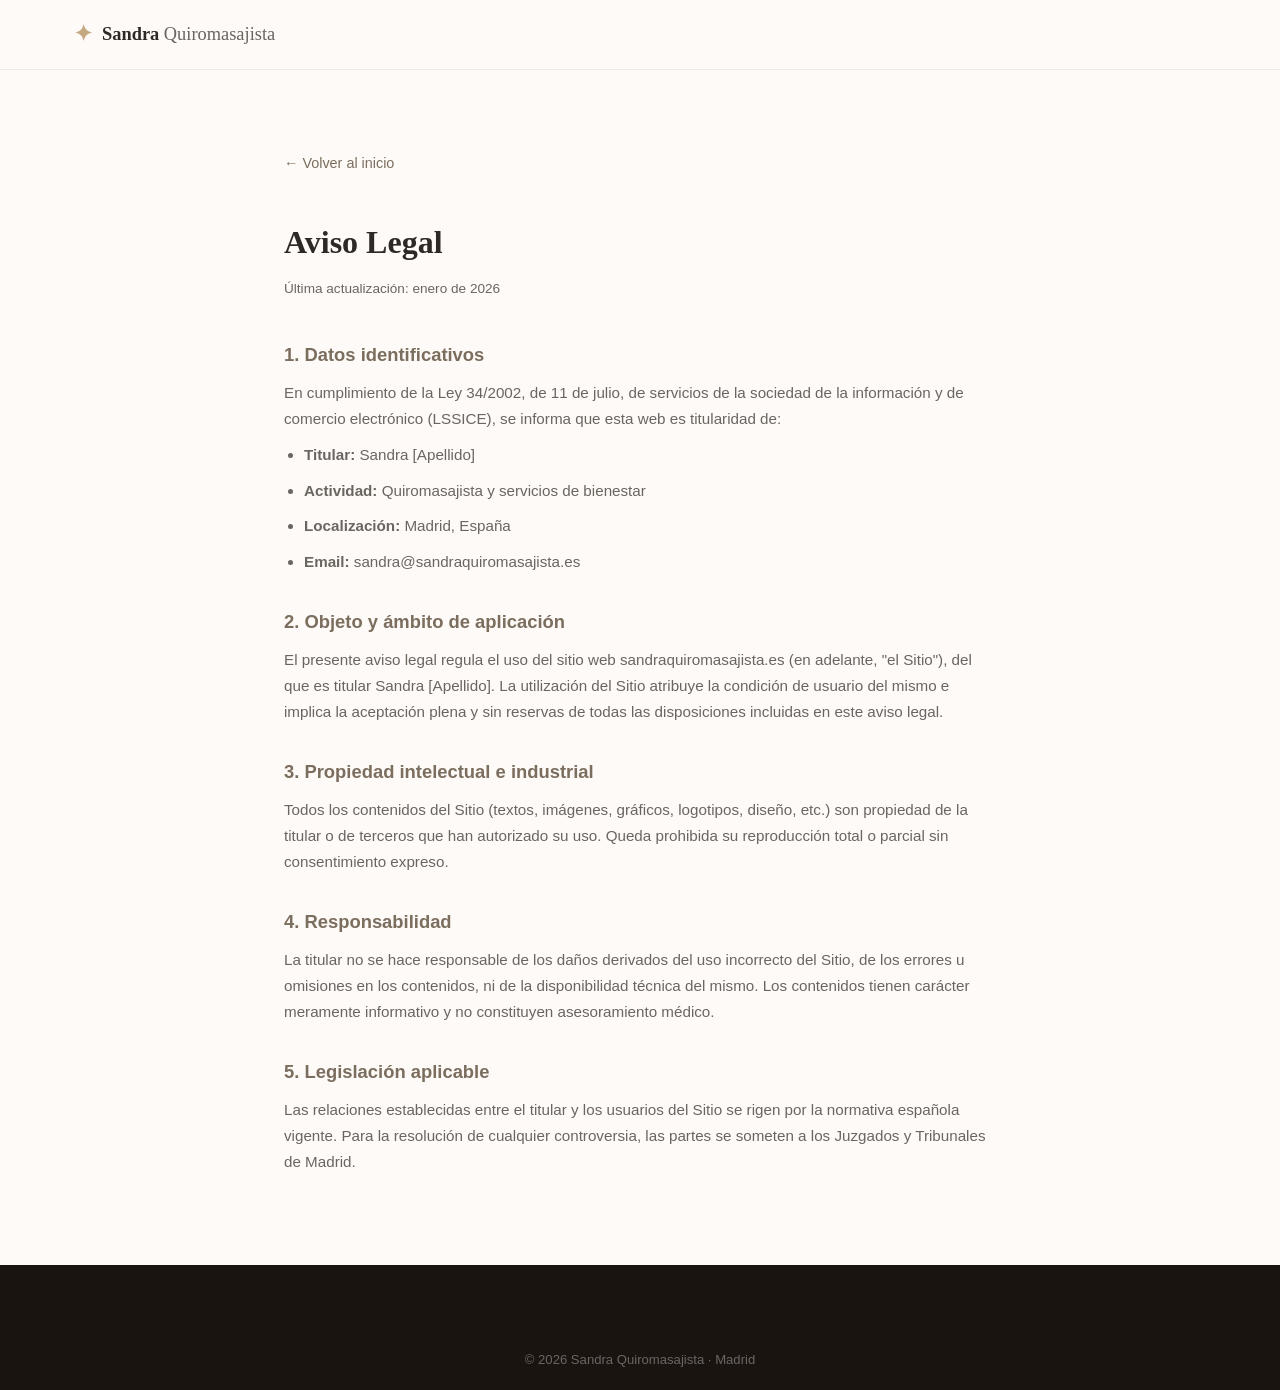
==== aviso-legal.html @ 27ba0470 "Primera versión del sitio Sandra Quiromasajes" ====
<!DOCTYPE html>
<html lang="es">
<head>
  <meta charset="UTF-8" />
  <meta name="viewport" content="width=device-width, initial-scale=1.0" />
  <title>Aviso Legal · Sandra Quiromasajista</title>
  <link rel="stylesheet" href="css/styles.css" />
  <style>
    .legal-page { max-width: 760px; margin: 0 auto; padding: 80px 24px; }
    .legal-page h1 { font-family: var(--font-heading); font-size: 2rem; margin-bottom: 8px; }
    .legal-page .updated { color: var(--color-text-muted); font-size: 0.85rem; margin-bottom: 40px; }
    .legal-page h2 { font-size: 1.15rem; margin: 32px 0 10px; color: var(--color-primary); }
    .legal-page p, .legal-page ul li { color: var(--color-text-muted); font-size: 0.95rem; margin-bottom: 10px; line-height: 1.7; }
    .legal-page ul { padding-left: 20px; list-style: disc; }
    .back-link { display: inline-flex; align-items: center; gap: 8px; color: var(--color-primary); font-size: 0.9rem; margin-bottom: 40px; }
  </style>
</head>
<body>
  <header class="header">
    <div class="container header__inner">
      <a href="index.html" class="header__logo">
        <span class="logo-symbol">✦</span>
        <span class="logo-text">Sandra <span class="logo-sub">Quiromasajista</span></span>
      </a>
    </div>
  </header>

  <main class="legal-page">
    <a href="index.html" class="back-link">← Volver al inicio</a>
    <h1>Aviso Legal</h1>
    <p class="updated">Última actualización: enero de 2026</p>

    <h2>1. Datos identificativos</h2>
    <p>En cumplimiento de la Ley 34/2002, de 11 de julio, de servicios de la sociedad de la información y de comercio electrónico (LSSICE), se informa que esta web es titularidad de:</p>
    <ul>
      <li><strong>Titular:</strong> Sandra [Apellido]</li>
      <li><strong>Actividad:</strong> Quiromasajista y servicios de bienestar</li>
      <li><strong>Localización:</strong> Madrid, España</li>
      <li><strong>Email:</strong> sandra@sandraquiromasajista.es</li>
    </ul>

    <h2>2. Objeto y ámbito de aplicación</h2>
    <p>El presente aviso legal regula el uso del sitio web sandraquiromasajista.es (en adelante, "el Sitio"), del que es titular Sandra [Apellido]. La utilización del Sitio atribuye la condición de usuario del mismo e implica la aceptación plena y sin reservas de todas las disposiciones incluidas en este aviso legal.</p>

    <h2>3. Propiedad intelectual e industrial</h2>
    <p>Todos los contenidos del Sitio (textos, imágenes, gráficos, logotipos, diseño, etc.) son propiedad de la titular o de terceros que han autorizado su uso. Queda prohibida su reproducción total o parcial sin consentimiento expreso.</p>

    <h2>4. Responsabilidad</h2>
    <p>La titular no se hace responsable de los daños derivados del uso incorrecto del Sitio, de los errores u omisiones en los contenidos, ni de la disponibilidad técnica del mismo. Los contenidos tienen carácter meramente informativo y no constituyen asesoramiento médico.</p>

    <h2>5. Legislación aplicable</h2>
    <p>Las relaciones establecidas entre el titular y los usuarios del Sitio se rigen por la normativa española vigente. Para la resolución de cualquier controversia, las partes se someten a los Juzgados y Tribunales de Madrid.</p>
  </main>

  <footer class="footer">
    <div class="footer__bottom">
      <div class="container">
        <p>© 2026 Sandra Quiromasajista · Madrid</p>
      </div>
    </div>
  </footer>
</body>
</html>
---- css/styles.css ----
/* ============================================
   SANDRA QUIROMASAJISTA — ESTILOS PRINCIPALES
   ============================================ */

/* ---- VARIABLES ---- */
:root {
  --color-primary: #7c6e5e;
  --color-primary-dark: #5c5149;
  --color-accent: #c4a882;
  --color-accent-light: #f0e8dc;
  --color-text: #2d2926;
  --color-text-muted: #6b6560;
  --color-bg: #fdfaf7;
  --color-bg-alt: #f5efe8;
  --color-white: #ffffff;
  --color-success: #4caf7d;
  --color-whatsapp: #25d366;

  --font-heading: 'Georgia', 'Times New Roman', serif;
  --font-body: -apple-system, BlinkMacSystemFont, 'Segoe UI', Roboto, sans-serif;

  --radius: 12px;
  --radius-lg: 20px;
  --shadow-sm: 0 2px 8px rgba(0,0,0,0.06);
  --shadow-md: 0 8px 24px rgba(0,0,0,0.10);
  --shadow-lg: 0 20px 48px rgba(0,0,0,0.14);

  --max-width: 1180px;
  --section-padding: 96px;
  --transition: 0.2s ease;
}

/* ---- RESET ---- */
*, *::before, *::after { box-sizing: border-box; margin: 0; padding: 0; }
html { scroll-behavior: smooth; }
body {
  font-family: var(--font-body);
  color: var(--color-text);
  background: var(--color-bg);
  line-height: 1.65;
  -webkit-font-smoothing: antialiased;
}
img { max-width: 100%; display: block; }
a { color: inherit; text-decoration: none; }
ul { list-style: none; }
input, select, textarea, button { font-family: inherit; }

/* ---- UTILIDADES ---- */
.container {
  max-width: var(--max-width);
  margin: 0 auto;
  padding: 0 24px;
}
.section { padding: var(--section-padding) 0; }
.section--alt { background: var(--color-bg-alt); }
.section--contact { background: var(--color-text); color: var(--color-white); }
.section__header { text-align: center; margin-bottom: 56px; }
.section__eyebrow {
  display: inline-block;
  font-size: 0.8rem;
  letter-spacing: 0.15em;
  text-transform: uppercase;
  color: var(--color-accent);
  margin-bottom: 12px;
  font-weight: 600;
}
.section__title {
  font-family: var(--font-heading);
  font-size: clamp(1.8rem, 4vw, 2.6rem);
  line-height: 1.25;
  margin-bottom: 16px;
  color: var(--color-text);
}
.section--contact .section__title { color: var(--color-white); }
.section--contact .section__eyebrow { color: var(--color-accent); }
.section__subtitle { color: var(--color-text-muted); font-size: 1.1rem; max-width: 520px; margin: 0 auto; }

/* ---- BOTONES ---- */
.btn {
  display: inline-flex;
  align-items: center;
  justify-content: center;
  gap: 8px;
  padding: 14px 28px;
  border-radius: 100px;
  font-weight: 600;
  font-size: 0.95rem;
  cursor: pointer;
  transition: all var(--transition);
  border: 2px solid transparent;
  text-align: center;
}
.btn--primary {
  background: var(--color-primary);
  color: var(--color-white);
  border-color: var(--color-primary);
}
.btn--primary:hover {
  background: var(--color-primary-dark);
  border-color: var(--color-primary-dark);
  transform: translateY(-2px);
  box-shadow: var(--shadow-md);
}
.btn--ghost {
  background: transparent;
  color: var(--color-white);
  border-color: rgba(255,255,255,0.5);
}
.btn--ghost:hover {
  background: rgba(255,255,255,0.15);
  border-color: var(--color-white);
}
.btn--outline {
  background: transparent;
  color: var(--color-primary);
  border-color: var(--color-primary);
}
.btn--outline:hover {
  background: var(--color-primary);
  color: var(--color-white);
}
.btn--sm { padding: 10px 20px; font-size: 0.875rem; }
.btn--full { width: 100%; }

/* ---- HEADER ---- */
.header {
  position: sticky;
  top: 0;
  z-index: 100;
  background: rgba(253, 250, 247, 0.95);
  backdrop-filter: blur(12px);
  border-bottom: 1px solid rgba(196, 168, 130, 0.2);
  transition: box-shadow var(--transition);
}
.header.scrolled { box-shadow: var(--shadow-md); }
.header__inner {
  display: flex;
  align-items: center;
  justify-content: space-between;
  padding-top: 16px;
  padding-bottom: 16px;
}
.header__logo {
  display: flex;
  align-items: center;
  gap: 10px;
  font-size: 1.15rem;
  font-weight: 700;
}
.logo-symbol { color: var(--color-accent); font-size: 1.4rem; }
.logo-text { font-family: var(--font-heading); color: var(--color-text); }
.logo-sub { font-weight: 400; color: var(--color-text-muted); }

.nav__list {
  display: flex;
  align-items: center;
  gap: 8px;
}
.nav__link {
  padding: 8px 14px;
  border-radius: 100px;
  font-size: 0.9rem;
  color: var(--color-text-muted);
  transition: color var(--transition);
}
.nav__link:hover { color: var(--color-primary); }
.nav__link--cta {
  background: var(--color-primary);
  color: var(--color-white);
  padding: 10px 20px;
}
.nav__link--cta:hover { background: var(--color-primary-dark); color: var(--color-white); }
.nav__toggle {
  display: none;
  flex-direction: column;
  gap: 5px;
  background: none;
  border: none;
  cursor: pointer;
  padding: 8px;
}
.nav__toggle span {
  display: block;
  width: 24px;
  height: 2px;
  background: var(--color-text);
  border-radius: 2px;
  transition: all var(--transition);
}

/* ---- HERO ---- */
.hero {
  position: relative;
  min-height: 90vh;
  display: flex;
  align-items: center;
  overflow: hidden;
}
.hero__bg {
  position: absolute;
  inset: 0;
  background-image:
    linear-gradient(135deg, rgba(61, 46, 34, 0.72), rgba(92, 74, 56, 0.8)),
    url("../images/foto_2_frontal_fondo_claro_01.jpg");
  background-size: cover;
  background-position: center;
  z-index: 0;
}
.hero__bg::after {
  content: '';
  position: absolute;
  inset: 0;
  background: url("data:image/svg+xml,%3Csvg width='60' height='60' viewBox='0 0 60 60' xmlns='http://www.w3.org/2000/svg'%3E%3Cg fill='none' fill-rule='evenodd'%3E%3Cg fill='%23ffffff' fill-opacity='0.03'%3E%3Cpath d='M36 34v-4h-2v4h-4v2h4v4h2v-4h4v-2h-4zm0-30V0h-2v4h-4v2h4v4h2V6h4V4h-4zM6 34v-4H4v4H0v2h4v4h2v-4h4v-2H6zM6 4V0H4v4H0v2h4v4h2V6h4V4H6z'/%3E%3C/g%3E%3C/g%3E%3C/svg%3E");
}
.hero__content {
  position: relative;
  z-index: 1;
  color: var(--color-white);
  max-width: 680px;
  padding: 80px 24px;
}
.hero__eyebrow {
  display: inline-block;
  font-size: 0.8rem;
  letter-spacing: 0.2em;
  text-transform: uppercase;
  color: var(--color-accent);
  margin-bottom: 20px;
  font-weight: 600;
}
.hero__title {
  font-family: var(--font-heading);
  font-size: clamp(2.4rem, 6vw, 4rem);
  line-height: 1.15;
  margin-bottom: 20px;
  color: var(--color-white);
}
.hero__subtitle {
  font-size: 1.15rem;
  color: rgba(255,255,255,0.82);
  margin-bottom: 36px;
  max-width: 520px;
}
.hero__actions {
  display: flex;
  gap: 14px;
  flex-wrap: wrap;
  margin-bottom: 48px;
}
.hero__trust {
  display: flex;
  align-items: center;
  gap: 24px;
  flex-wrap: wrap;
}
.trust-item { display: flex; flex-direction: column; }
.trust-item strong { font-size: 1.5rem; font-family: var(--font-heading); color: var(--color-accent); }
.trust-item span { font-size: 0.8rem; color: rgba(255,255,255,0.7); }
.trust-divider { width: 1px; height: 40px; background: rgba(255,255,255,0.2); }

/* ---- URGENCY BANNER ---- */
.urgency-banner {
  background: var(--color-accent);
  color: var(--color-text);
  padding: 14px 24px;
  text-align: center;
  font-size: 0.92rem;
}
.urgency-banner__cta {
  display: inline-block;
  margin-left: 16px;
  font-weight: 700;
  text-decoration: underline;
  color: var(--color-primary-dark);
}

/* ---- SERVICES GRID ---- */
.services__grid {
  display: grid;
  grid-template-columns: repeat(3, 1fr);
  gap: 24px;
}
.service-card {
  background: var(--color-white);
  border-radius: var(--radius-lg);
  padding: 32px 28px;
  box-shadow: var(--shadow-sm);
  border: 1px solid rgba(196,168,130,0.15);
  transition: transform var(--transition), box-shadow var(--transition);
  display: flex;
  flex-direction: column;
  gap: 12px;
  position: relative;
}
.service-card:hover { transform: translateY(-4px); box-shadow: var(--shadow-md); }
.service-card--featured {
  background: var(--color-primary);
  color: var(--color-white);
  border-color: var(--color-primary);
}
.service-card--featured h3,
.service-card--featured p,
.service-card--featured li { color: rgba(255,255,255,0.9); }
.service-card--featured h3 { color: var(--color-white); }
.service-card--bono {
  border: 2px dashed var(--color-accent);
  background: var(--color-accent-light);
}
.service-card__icon { font-size: 2rem; }
.service-card__badge {
  position: absolute;
  top: 20px;
  right: 20px;
  background: var(--color-accent);
  color: var(--color-text);
  font-size: 0.75rem;
  font-weight: 700;
  padding: 4px 12px;
  border-radius: 100px;
}
.service-card__title { font-family: var(--font-heading); font-size: 1.2rem; }
.service-card__desc { font-size: 0.9rem; color: var(--color-text-muted); flex: 1; }
.service-card--featured .service-card__desc { color: rgba(255,255,255,0.75); }
.service-card__benefits { display: flex; flex-direction: column; gap: 6px; font-size: 0.875rem; }
.service-card__price {
  display: flex;
  align-items: baseline;
  gap: 6px;
  margin-top: 4px;
}
.price { font-size: 1.25rem; font-weight: 700; color: var(--color-primary); }
.service-card--featured .price { color: var(--color-accent); }
.duration { font-size: 0.85rem; color: var(--color-text-muted); }
.service-card--featured .duration { color: rgba(255,255,255,0.6); }

/* ---- ABOUT ---- */
.about__grid {
  display: grid;
  grid-template-columns: 1fr 1fr;
  gap: 80px;
  align-items: center;
}
.about__image-wrap { position: relative; }
.about__image-placeholder {
  border-radius: var(--radius-lg);
  overflow: hidden;
  aspect-ratio: 4/5;
  background: var(--color-accent-light);
}
.about__photo {
  display: block;
  width: 100%;
  height: 100%;
  object-fit: cover;
}
.about__photo-placeholder {
  display: flex;
  flex-direction: column;
  align-items: center;
  justify-content: center;
  height: 100%;
  gap: 12px;
  color: var(--color-text-muted);
}
.about__photo-placeholder span { font-size: 3rem; }
.about__photo-placeholder p { font-size: 0.9rem; }
.about__badge {
  position: absolute;
  bottom: -20px;
  right: -20px;
  background: var(--color-white);
  border-radius: var(--radius);
  padding: 16px 20px;
  box-shadow: var(--shadow-md);
  display: flex;
  align-items: center;
  gap: 12px;
}
.about__badge-icon { font-size: 1.5rem; }
.about__content { display: flex; flex-direction: column; gap: 16px; }
.about__content .section__title { text-align: left; }
.about__content p { color: var(--color-text-muted); }
.about__credentials { display: flex; flex-direction: column; gap: 10px; margin: 8px 0; }
.credential { display: flex; align-items: center; gap: 10px; font-size: 0.95rem; }
.credential__icon { color: var(--color-accent); font-weight: 700; }

/* ---- STEPS ---- */
.steps__grid {
  display: flex;
  align-items: flex-start;
  justify-content: center;
  gap: 16px;
}
.step {
  flex: 1;
  max-width: 280px;
  text-align: center;
  padding: 32px 24px;
}
.step__number {
  font-size: 3rem;
  font-family: var(--font-heading);
  color: var(--color-accent);
  font-weight: 400;
  line-height: 1;
  margin-bottom: 16px;
}
.step__title { font-size: 1.1rem; font-weight: 700; margin-bottom: 8px; }
.step__desc { font-size: 0.9rem; color: var(--color-text-muted); }
.step__arrow {
  font-size: 1.5rem;
  color: var(--color-accent);
  padding-top: 40px;
  flex-shrink: 0;
}

/* ---- TESTIMONIALS ---- */
.testimonials__grid {
  display: grid;
  grid-template-columns: repeat(3, 1fr);
  gap: 24px;
  margin-bottom: 48px;
}
.testimonial-card {
  background: var(--color-white);
  border-radius: var(--radius-lg);
  padding: 28px;
  box-shadow: var(--shadow-sm);
  border: 1px solid rgba(196,168,130,0.15);
  display: flex;
  flex-direction: column;
  gap: 16px;
}
.testimonial__stars { color: var(--color-accent); font-size: 1.1rem; letter-spacing: 2px; }
.testimonial__text { font-size: 0.95rem; color: var(--color-text-muted); font-style: italic; flex: 1; }
.testimonial__author { display: flex; align-items: center; gap: 12px; }
.testimonial__avatar {
  width: 40px;
  height: 40px;
  border-radius: 50%;
  background: var(--color-accent);
  color: var(--color-white);
  display: flex;
  align-items: center;
  justify-content: center;
  font-weight: 700;
  flex-shrink: 0;
}
.testimonial__author strong { display: block; font-size: 0.9rem; }
.testimonial__author small { color: var(--color-text-muted); font-size: 0.8rem; }
.testimonials__cta { text-align: center; }
.testimonials__cta p { color: var(--color-text-muted); margin-bottom: 16px; font-size: 1.1rem; }

/* ---- FAQ ---- */
.faq__wrap { max-width: 720px; margin: 0 auto; }
.faq__list { display: flex; flex-direction: column; gap: 12px; }
.faq__item {
  background: var(--color-white);
  border-radius: var(--radius);
  border: 1px solid rgba(196,168,130,0.2);
  overflow: hidden;
}
.faq__question {
  width: 100%;
  background: none;
  border: none;
  padding: 20px 24px;
  text-align: left;
  font-size: 1rem;
  font-weight: 600;
  cursor: pointer;
  display: flex;
  justify-content: space-between;
  align-items: center;
  gap: 16px;
  color: var(--color-text);
  transition: background var(--transition);
}
.faq__question:hover { background: var(--color-accent-light); }
.faq__icon {
  font-size: 1.4rem;
  color: var(--color-accent);
  flex-shrink: 0;
  transition: transform var(--transition);
}
.faq__item.open .faq__icon { transform: rotate(45deg); }
.faq__answer {
  max-height: 0;
  overflow: hidden;
  transition: max-height 0.3s ease, padding 0.3s ease;
}
.faq__item.open .faq__answer {
  max-height: 200px;
  padding: 0 24px 20px;
}
.faq__answer p { color: var(--color-text-muted); font-size: 0.95rem; }

/* ---- CONTACT ---- */
.contact__grid {
  display: grid;
  grid-template-columns: 1fr 1.4fr;
  gap: 80px;
  align-items: start;
}
.contact__info { color: var(--color-white); }
.contact__info p { color: rgba(255,255,255,0.75); margin-bottom: 32px; }
.contact__channels { display: flex; flex-direction: column; gap: 14px; }
.contact__channel {
  display: flex;
  align-items: center;
  gap: 14px;
  padding: 14px 18px;
  background: rgba(255,255,255,0.08);
  border-radius: var(--radius);
  border: 1px solid rgba(255,255,255,0.1);
  transition: background var(--transition);
}
.contact__channel:hover { background: rgba(255,255,255,0.14); }
.contact__channel--whatsapp { border-color: rgba(37,211,102,0.4); }
.contact__channel-icon { font-size: 1.4rem; flex-shrink: 0; }
.contact__channel strong { display: block; font-size: 0.9rem; color: var(--color-white); }
.contact__channel small { color: rgba(255,255,255,0.6); font-size: 0.8rem; }

.contact__form-wrap {
  background: var(--color-white);
  border-radius: var(--radius-lg);
  padding: 40px;
  box-shadow: var(--shadow-lg);
}
.contact__form { display: flex; flex-direction: column; gap: 20px; }
.form__row { display: grid; grid-template-columns: 1fr 1fr; gap: 16px; }
.form__group { display: flex; flex-direction: column; gap: 6px; }
.form__group label { font-size: 0.85rem; font-weight: 600; color: var(--color-text); }
.form__group input,
.form__group select,
.form__group textarea {
  padding: 12px 16px;
  border: 1.5px solid #e0d8d0;
  border-radius: var(--radius);
  font-size: 0.95rem;
  color: var(--color-text);
  background: var(--color-bg);
  transition: border-color var(--transition);
  outline: none;
}
.form__group input:focus,
.form__group select:focus,
.form__group textarea:focus { border-color: var(--color-primary); }
.form__group textarea { resize: vertical; min-height: 110px; }
.form__group--checkbox {
  flex-direction: row;
  align-items: flex-start;
  gap: 10px;
}
.form__group--checkbox input { width: 18px; height: 18px; margin-top: 2px; flex-shrink: 0; accent-color: var(--color-primary); }
.form__group--checkbox label { font-size: 0.82rem; font-weight: 400; color: var(--color-text-muted); line-height: 1.5; }
.form__group--checkbox label a { color: var(--color-primary); text-decoration: underline; }
.form__note { font-size: 0.8rem; color: var(--color-text-muted); text-align: center; }
.form__note a { color: var(--color-primary); }
.form__success {
  text-align: center;
  padding: 40px 20px;
  display: flex;
  flex-direction: column;
  align-items: center;
  gap: 16px;
}
.success__icon { font-size: 3rem; }
.form__success h3 { font-family: var(--font-heading); font-size: 1.4rem; }
.form__success p { color: var(--color-text-muted); }

/* ---- FOOTER ---- */
.footer { background: #1a1410; color: rgba(255,255,255,0.7); padding: 64px 0 0; }
.footer__inner {
  display: grid;
  grid-template-columns: 1.5fr 1fr 1fr 1fr;
  gap: 48px;
  padding-bottom: 48px;
  border-bottom: 1px solid rgba(255,255,255,0.08);
}
.footer__brand .logo-symbol { color: var(--color-accent); }
.footer__brand .logo-text { color: var(--color-white); }
.footer__brand .logo-sub { color: rgba(255,255,255,0.6); }
.footer__tagline { margin-top: 10px; font-size: 0.85rem; color: rgba(255,255,255,0.5); }
.footer__links h4 { color: var(--color-white); font-size: 0.85rem; margin-bottom: 16px; text-transform: uppercase; letter-spacing: 0.1em; }
.footer__links ul { display: flex; flex-direction: column; gap: 8px; }
.footer__links ul li a { font-size: 0.875rem; color: rgba(255,255,255,0.55); transition: color var(--transition); }
.footer__links ul li a:hover { color: var(--color-accent); }
.footer__social h4 { color: var(--color-white); font-size: 0.85rem; margin-bottom: 16px; text-transform: uppercase; letter-spacing: 0.1em; }
.social__links { display: flex; gap: 12px; }
.social__links a {
  display: flex;
  align-items: center;
  justify-content: center;
  width: 40px;
  height: 40px;
  border-radius: 50%;
  background: rgba(255,255,255,0.08);
  color: rgba(255,255,255,0.7);
  transition: background var(--transition), color var(--transition);
}
.social__links a:hover { background: var(--color-accent); color: var(--color-text); }
.footer__bottom {
  padding: 20px 0;
  text-align: center;
  font-size: 0.82rem;
  color: rgba(255,255,255,0.35);
}
.footer__bottom a { color: rgba(255,255,255,0.5); }

/* ---- WHATSAPP FLOAT ---- */
.whatsapp-float {
  position: fixed;
  bottom: 28px;
  right: 28px;
  width: 60px;
  height: 60px;
  background: var(--color-whatsapp);
  border-radius: 50%;
  display: flex;
  align-items: center;
  justify-content: center;
  color: white;
  box-shadow: 0 4px 20px rgba(37, 211, 102, 0.4);
  z-index: 200;
  transition: transform var(--transition), box-shadow var(--transition);
}
.whatsapp-float:hover {
  transform: scale(1.1);
  box-shadow: 0 6px 28px rgba(37, 211, 102, 0.55);
}

/* ============================================
   RESPONSIVE
   ============================================ */
@media (max-width: 1024px) {
  .services__grid { grid-template-columns: repeat(2, 1fr); }
  .footer__inner { grid-template-columns: 1fr 1fr; }
}

@media (max-width: 768px) {
  :root { --section-padding: 64px; }

  /* Nav mobile */
  .nav__toggle { display: flex; }
  .nav__list {
    display: none;
    position: absolute;
    top: 100%;
    left: 0;
    right: 0;
    background: var(--color-bg);
    flex-direction: column;
    padding: 20px 24px;
    gap: 4px;
    border-bottom: 1px solid rgba(196,168,130,0.2);
    box-shadow: var(--shadow-md);
  }
  .nav__list.open { display: flex; }
  .nav { position: relative; }

  /* Hero */
  .hero__title { font-size: 2.2rem; }
  .hero__actions { flex-direction: column; }
  .hero__trust { gap: 16px; }

  /* Grid adjustments */
  .services__grid { grid-template-columns: 1fr; }
  .about__grid { grid-template-columns: 1fr; gap: 40px; }
  .about__badge { right: 0; }
  .steps__grid { flex-direction: column; align-items: center; }
  .step__arrow { transform: rotate(90deg); padding-top: 0; }
  .testimonials__grid { grid-template-columns: 1fr; }
  .contact__grid { grid-template-columns: 1fr; gap: 40px; }
  .form__row { grid-template-columns: 1fr; }
  .footer__inner { grid-template-columns: 1fr; gap: 32px; }
  .contact__form-wrap { padding: 28px 20px; }
}

@media (max-width: 480px) {
  .hero__content { padding: 60px 24px; }
  .hero__title { font-size: 1.9rem; }
  .urgency-banner { font-size: 0.85rem; }
  .urgency-banner__cta { display: block; margin: 8px 0 0; }
}
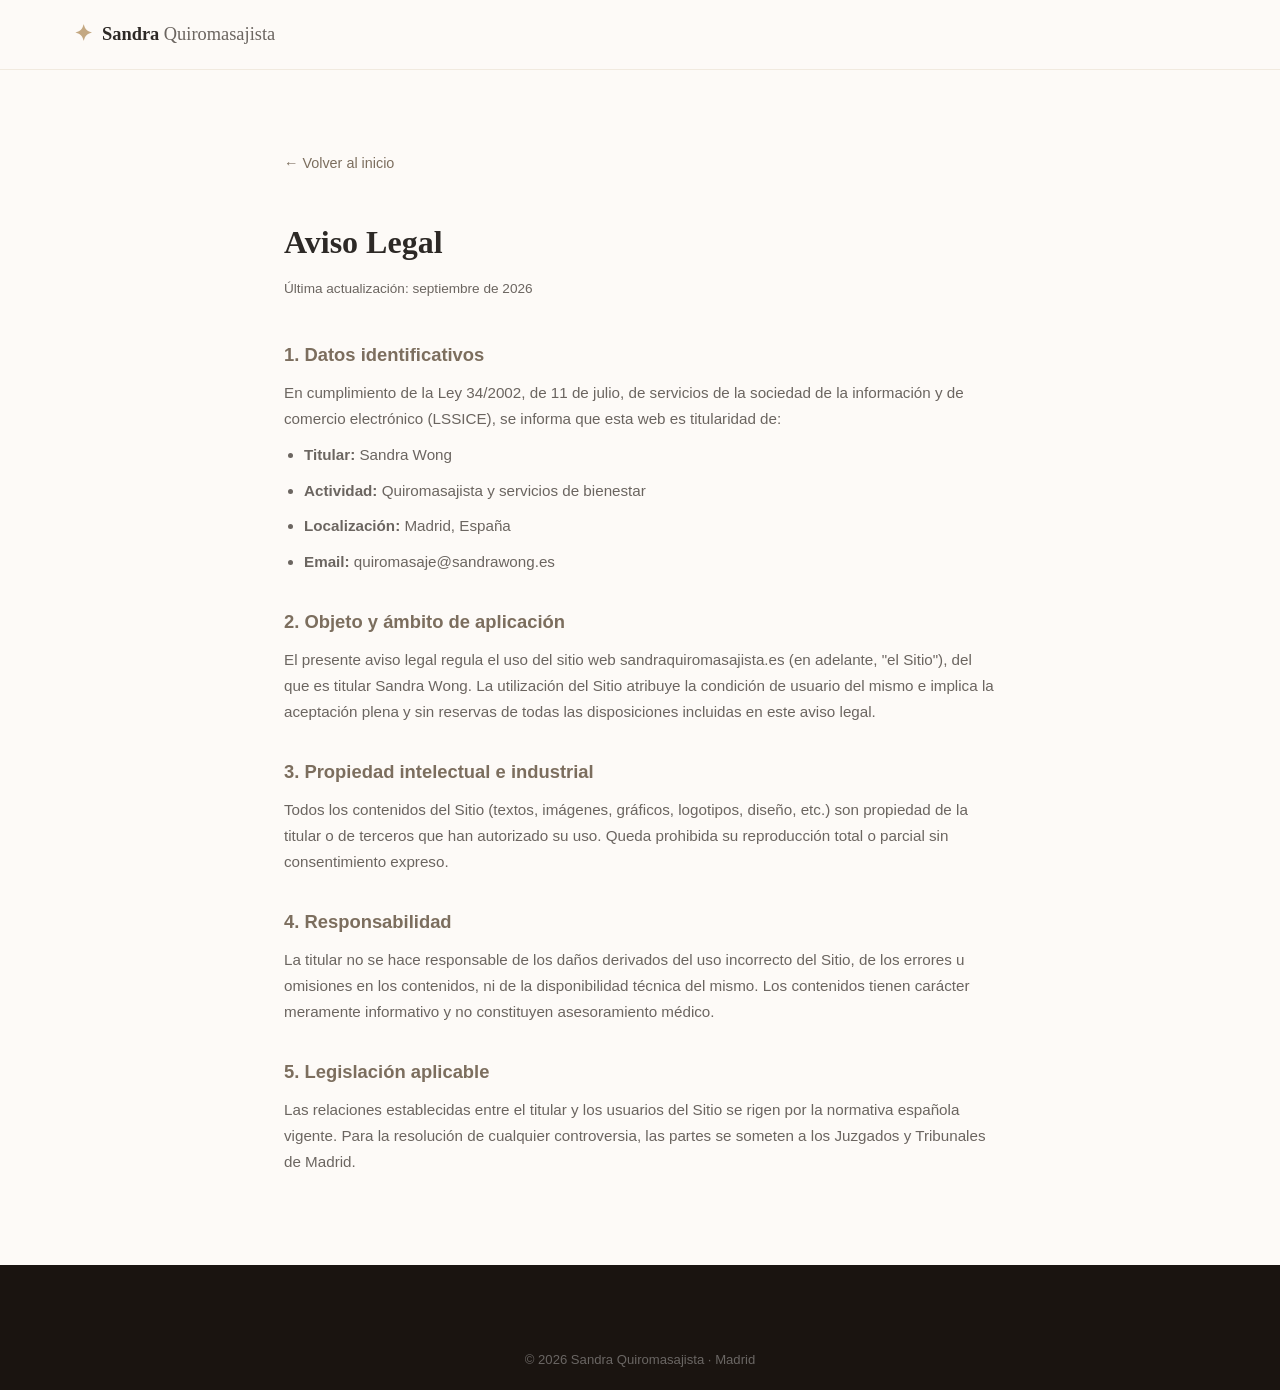
==== commit 11dc7b7b: "modificaciones: - se actualiza aviso legal -se actualiza politica de privacidad" ====
--- a/aviso-legal.html
+++ b/aviso-legal.html
@@ -1,63 +1,124 @@
-<!DOCTYPE html>
+<!doctype html>
 <html lang="es">
-<head>
-  <meta charset="UTF-8" />
-  <meta name="viewport" content="width=device-width, initial-scale=1.0" />
-  <title>Aviso Legal · Sandra Quiromasajista</title>
-  <link rel="stylesheet" href="css/styles.css" />
-  <style>
-    .legal-page { max-width: 760px; margin: 0 auto; padding: 80px 24px; }
-    .legal-page h1 { font-family: var(--font-heading); font-size: 2rem; margin-bottom: 8px; }
-    .legal-page .updated { color: var(--color-text-muted); font-size: 0.85rem; margin-bottom: 40px; }
-    .legal-page h2 { font-size: 1.15rem; margin: 32px 0 10px; color: var(--color-primary); }
-    .legal-page p, .legal-page ul li { color: var(--color-text-muted); font-size: 0.95rem; margin-bottom: 10px; line-height: 1.7; }
-    .legal-page ul { padding-left: 20px; list-style: disc; }
-    .back-link { display: inline-flex; align-items: center; gap: 8px; color: var(--color-primary); font-size: 0.9rem; margin-bottom: 40px; }
-  </style>
-</head>
-<body>
-  <header class="header">
-    <div class="container header__inner">
-      <a href="index.html" class="header__logo">
-        <span class="logo-symbol">✦</span>
-        <span class="logo-text">Sandra <span class="logo-sub">Quiromasajista</span></span>
-      </a>
-    </div>
-  </header>
+  <head>
+    <meta charset="UTF-8" />
+    <meta name="viewport" content="width=device-width, initial-scale=1.0" />
+    <title>Aviso Legal · Sandra Quiromasajista</title>
+    <link rel="stylesheet" href="css/styles.css" />
+    <style>
+      .legal-page {
+        max-width: 760px;
+        margin: 0 auto;
+        padding: 80px 24px;
+      }
+      .legal-page h1 {
+        font-family: var(--font-heading);
+        font-size: 2rem;
+        margin-bottom: 8px;
+      }
+      .legal-page .updated {
+        color: var(--color-text-muted);
+        font-size: 0.85rem;
+        margin-bottom: 40px;
+      }
+      .legal-page h2 {
+        font-size: 1.15rem;
+        margin: 32px 0 10px;
+        color: var(--color-primary);
+      }
+      .legal-page p,
+      .legal-page ul li {
+        color: var(--color-text-muted);
+        font-size: 0.95rem;
+        margin-bottom: 10px;
+        line-height: 1.7;
+      }
+      .legal-page ul {
+        padding-left: 20px;
+        list-style: disc;
+      }
+      .back-link {
+        display: inline-flex;
+        align-items: center;
+        gap: 8px;
+        color: var(--color-primary);
+        font-size: 0.9rem;
+        margin-bottom: 40px;
+      }
+    </style>
+  </head>
+  <body>
+    <header class="header">
+      <div class="container header__inner">
+        <a href="index.html" class="header__logo">
+          <span class="logo-symbol">✦</span>
+          <span class="logo-text"
+            >Sandra <span class="logo-sub">Quiromasajista</span></span
+          >
+        </a>
+      </div>
+    </header>
 
-  <main class="legal-page">
-    <a href="index.html" class="back-link">← Volver al inicio</a>
-    <h1>Aviso Legal</h1>
-    <p class="updated">Última actualización: enero de 2026</p>
+    <main class="legal-page">
+      <a href="index.html" class="back-link">← Volver al inicio</a>
+      <h1>Aviso Legal</h1>
+      <p class="updated">Última actualización: septiembre de 2026</p>
 
-    <h2>1. Datos identificativos</h2>
-    <p>En cumplimiento de la Ley 34/2002, de 11 de julio, de servicios de la sociedad de la información y de comercio electrónico (LSSICE), se informa que esta web es titularidad de:</p>
-    <ul>
-      <li><strong>Titular:</strong> Sandra [Apellido]</li>
-      <li><strong>Actividad:</strong> Quiromasajista y servicios de bienestar</li>
-      <li><strong>Localización:</strong> Madrid, España</li>
-      <li><strong>Email:</strong> sandra@sandraquiromasajista.es</li>
-    </ul>
+      <h2>1. Datos identificativos</h2>
+      <p>
+        En cumplimiento de la Ley 34/2002, de 11 de julio, de servicios de la
+        sociedad de la información y de comercio electrónico (LSSICE), se
+        informa que esta web es titularidad de:
+      </p>
+      <ul>
+        <li><strong>Titular:</strong> Sandra Wong</li>
+        <li>
+          <strong>Actividad:</strong> Quiromasajista y servicios de bienestar
+        </li>
+        <li><strong>Localización:</strong> Madrid, España</li>
+        <li><strong>Email:</strong> quiromasaje@sandrawong.es</li>
+      </ul>
 
-    <h2>2. Objeto y ámbito de aplicación</h2>
-    <p>El presente aviso legal regula el uso del sitio web sandraquiromasajista.es (en adelante, "el Sitio"), del que es titular Sandra [Apellido]. La utilización del Sitio atribuye la condición de usuario del mismo e implica la aceptación plena y sin reservas de todas las disposiciones incluidas en este aviso legal.</p>
+      <h2>2. Objeto y ámbito de aplicación</h2>
+      <p>
+        El presente aviso legal regula el uso del sitio web
+        sandraquiromasajista.es (en adelante, "el Sitio"), del que es titular
+        Sandra Wong. La utilización del Sitio atribuye la condición de
+        usuario del mismo e implica la aceptación plena y sin reservas de todas
+        las disposiciones incluidas en este aviso legal.
+      </p>
 
-    <h2>3. Propiedad intelectual e industrial</h2>
-    <p>Todos los contenidos del Sitio (textos, imágenes, gráficos, logotipos, diseño, etc.) son propiedad de la titular o de terceros que han autorizado su uso. Queda prohibida su reproducción total o parcial sin consentimiento expreso.</p>
+      <h2>3. Propiedad intelectual e industrial</h2>
+      <p>
+        Todos los contenidos del Sitio (textos, imágenes, gráficos, logotipos,
+        diseño, etc.) son propiedad de la titular o de terceros que han
+        autorizado su uso. Queda prohibida su reproducción total o parcial sin
+        consentimiento expreso.
+      </p>
 
-    <h2>4. Responsabilidad</h2>
-    <p>La titular no se hace responsable de los daños derivados del uso incorrecto del Sitio, de los errores u omisiones en los contenidos, ni de la disponibilidad técnica del mismo. Los contenidos tienen carácter meramente informativo y no constituyen asesoramiento médico.</p>
+      <h2>4. Responsabilidad</h2>
+      <p>
+        La titular no se hace responsable de los daños derivados del uso
+        incorrecto del Sitio, de los errores u omisiones en los contenidos, ni
+        de la disponibilidad técnica del mismo. Los contenidos tienen carácter
+        meramente informativo y no constituyen asesoramiento médico.
+      </p>
 
-    <h2>5. Legislación aplicable</h2>
-    <p>Las relaciones establecidas entre el titular y los usuarios del Sitio se rigen por la normativa española vigente. Para la resolución de cualquier controversia, las partes se someten a los Juzgados y Tribunales de Madrid.</p>
-  </main>
+      <h2>5. Legislación aplicable</h2>
+      <p>
+        Las relaciones establecidas entre el titular y los usuarios del Sitio se
+        rigen por la normativa española vigente. Para la resolución de cualquier
+        controversia, las partes se someten a los Juzgados y Tribunales de
+        Madrid.
+      </p>
+    </main>
 
-  <footer class="footer">
-    <div class="footer__bottom">
-      <div class="container">
-        <p>© 2026 Sandra Quiromasajista · Madrid</p>
+    <footer class="footer">
+      <div class="footer__bottom">
+        <div class="container">
+          <p>© 2026 Sandra Quiromasajista · Madrid</p>
+        </div>
       </div>
-    </div>
-  </footer>
-</body>
+    </footer>
+  </body>
 </html>
--- a/css/styles.css
+++ b/css/styles.css
@@ -16,14 +16,15 @@
   --color-success: #4caf7d;
   --color-whatsapp: #25d366;
 
-  --font-heading: 'Georgia', 'Times New Roman', serif;
-  --font-body: -apple-system, BlinkMacSystemFont, 'Segoe UI', Roboto, sans-serif;
+  --font-heading: "Georgia", "Times New Roman", serif;
+  --font-body:
+    -apple-system, BlinkMacSystemFont, "Segoe UI", Roboto, sans-serif;
 
   --radius: 12px;
   --radius-lg: 20px;
-  --shadow-sm: 0 2px 8px rgba(0,0,0,0.06);
-  --shadow-md: 0 8px 24px rgba(0,0,0,0.10);
-  --shadow-lg: 0 20px 48px rgba(0,0,0,0.14);
+  --shadow-sm: 0 2px 8px rgba(0, 0, 0, 0.06);
+  --shadow-md: 0 8px 24px rgba(0, 0, 0, 0.1);
+  --shadow-lg: 0 20px 48px rgba(0, 0, 0, 0.14);
 
   --max-width: 1180px;
   --section-padding: 96px;
@@ -31,8 +32,16 @@
 }
 
 /* ---- RESET ---- */
-*, *::before, *::after { box-sizing: border-box; margin: 0; padding: 0; }
-html { scroll-behavior: smooth; }
+*,
+*::before,
+*::after {
+  box-sizing: border-box;
+  margin: 0;
+  padding: 0;
+}
+html {
+  scroll-behavior: smooth;
+}
 body {
   font-family: var(--font-body);
   color: var(--color-text);
@@ -40,10 +49,23 @@
   line-height: 1.65;
   -webkit-font-smoothing: antialiased;
 }
-img { max-width: 100%; display: block; }
-a { color: inherit; text-decoration: none; }
-ul { list-style: none; }
-input, select, textarea, button { font-family: inherit; }
+img {
+  max-width: 100%;
+  display: block;
+}
+a {
+  color: inherit;
+  text-decoration: none;
+}
+ul {
+  list-style: none;
+}
+input,
+select,
+textarea,
+button {
+  font-family: inherit;
+}
 
 /* ---- UTILIDADES ---- */
 .container {
@@ -51,10 +73,20 @@
   margin: 0 auto;
   padding: 0 24px;
 }
-.section { padding: var(--section-padding) 0; }
-.section--alt { background: var(--color-bg-alt); }
-.section--contact { background: var(--color-text); color: var(--color-white); }
-.section__header { text-align: center; margin-bottom: 56px; }
+.section {
+  padding: var(--section-padding) 0;
+}
+.section--alt {
+  background: var(--color-bg-alt);
+}
+.section--contact {
+  background: var(--color-text);
+  color: var(--color-white);
+}
+.section__header {
+  text-align: center;
+  margin-bottom: 56px;
+}
 .section__eyebrow {
   display: inline-block;
   font-size: 0.8rem;
@@ -71,9 +103,18 @@
   margin-bottom: 16px;
   color: var(--color-text);
 }
-.section--contact .section__title { color: var(--color-white); }
-.section--contact .section__eyebrow { color: var(--color-accent); }
-.section__subtitle { color: var(--color-text-muted); font-size: 1.1rem; max-width: 520px; margin: 0 auto; }
+.section--contact .section__title {
+  color: var(--color-white);
+}
+.section--contact .section__eyebrow {
+  color: var(--color-accent);
+}
+.section__subtitle {
+  color: var(--color-text-muted);
+  font-size: 1.1rem;
+  max-width: 520px;
+  margin: 0 auto;
+}
 
 /* ---- BOTONES ---- */
 .btn {
@@ -104,10 +145,10 @@
 .btn--ghost {
   background: transparent;
   color: var(--color-white);
-  border-color: rgba(255,255,255,0.5);
+  border-color: rgba(255, 255, 255, 0.5);
 }
 .btn--ghost:hover {
-  background: rgba(255,255,255,0.15);
+  background: rgba(255, 255, 255, 0.15);
   border-color: var(--color-white);
 }
 .btn--outline {
@@ -119,8 +160,13 @@
   background: var(--color-primary);
   color: var(--color-white);
 }
-.btn--sm { padding: 10px 20px; font-size: 0.875rem; }
-.btn--full { width: 100%; }
+.btn--sm {
+  padding: 10px 20px;
+  font-size: 0.875rem;
+}
+.btn--full {
+  width: 100%;
+}
 
 /* ---- HEADER ---- */
 .header {
@@ -132,7 +178,9 @@
   border-bottom: 1px solid rgba(196, 168, 130, 0.2);
   transition: box-shadow var(--transition);
 }
-.header.scrolled { box-shadow: var(--shadow-md); }
+.header.scrolled {
+  box-shadow: var(--shadow-md);
+}
 .header__inner {
   display: flex;
   align-items: center;
@@ -147,9 +195,18 @@
   font-size: 1.15rem;
   font-weight: 700;
 }
-.logo-symbol { color: var(--color-accent); font-size: 1.4rem; }
-.logo-text { font-family: var(--font-heading); color: var(--color-text); }
-.logo-sub { font-weight: 400; color: var(--color-text-muted); }
+.logo-symbol {
+  color: var(--color-accent);
+  font-size: 1.4rem;
+}
+.logo-text {
+  font-family: var(--font-heading);
+  color: var(--color-text);
+}
+.logo-sub {
+  font-weight: 400;
+  color: var(--color-text-muted);
+}
 
 .nav__list {
   display: flex;
@@ -163,13 +220,18 @@
   color: var(--color-text-muted);
   transition: color var(--transition);
 }
-.nav__link:hover { color: var(--color-primary); }
+.nav__link:hover {
+  color: var(--color-primary);
+}
 .nav__link--cta {
   background: var(--color-primary);
   color: var(--color-white);
   padding: 10px 20px;
 }
-.nav__link--cta:hover { background: var(--color-primary-dark); color: var(--color-white); }
+.nav__link--cta:hover {
+  background: var(--color-primary-dark);
+  color: var(--color-white);
+}
 .nav__toggle {
   display: none;
   flex-direction: column;
@@ -207,7 +269,7 @@
   z-index: 0;
 }
 .hero__bg::after {
-  content: '';
+  content: "";
   position: absolute;
   inset: 0;
   background: url("data:image/svg+xml,%3Csvg width='60' height='60' viewBox='0 0 60 60' xmlns='http://www.w3.org/2000/svg'%3E%3Cg fill='none' fill-rule='evenodd'%3E%3Cg fill='%23ffffff' fill-opacity='0.03'%3E%3Cpath d='M36 34v-4h-2v4h-4v2h4v4h2v-4h4v-2h-4zm0-30V0h-2v4h-4v2h4v4h2V6h4V4h-4zM6 34v-4H4v4H0v2h4v4h2v-4h4v-2H6zM6 4V0H4v4H0v2h4v4h2V6h4V4H6z'/%3E%3C/g%3E%3C/g%3E%3C/svg%3E");
@@ -237,7 +299,7 @@
 }
 .hero__subtitle {
   font-size: 1.15rem;
-  color: rgba(255,255,255,0.82);
+  color: rgba(255, 255, 255, 0.82);
   margin-bottom: 36px;
   max-width: 520px;
 }
@@ -253,25 +315,23 @@
   gap: 24px;
   flex-wrap: wrap;
 }
-.trust-item { display: flex; flex-direction: column; }
-.trust-item strong { font-size: 1.5rem; font-family: var(--font-heading); color: var(--color-accent); }
-.trust-item span { font-size: 0.8rem; color: rgba(255,255,255,0.7); }
-.trust-divider { width: 1px; height: 40px; background: rgba(255,255,255,0.2); }
-
-/* ---- URGENCY BANNER ---- */
-.urgency-banner {
-  background: var(--color-accent);
-  color: var(--color-text);
-  padding: 14px 24px;
-  text-align: center;
-  font-size: 0.92rem;
-}
-.urgency-banner__cta {
-  display: inline-block;
-  margin-left: 16px;
-  font-weight: 700;
-  text-decoration: underline;
-  color: var(--color-primary-dark);
+.trust-item {
+  display: flex;
+  flex-direction: column;
+}
+.trust-item strong {
+  font-size: 1.5rem;
+  font-family: var(--font-heading);
+  color: var(--color-accent);
+}
+.trust-item span {
+  font-size: 0.8rem;
+  color: rgba(255, 255, 255, 0.7);
+}
+.trust-divider {
+  width: 1px;
+  height: 40px;
+  background: rgba(255, 255, 255, 0.2);
 }
 
 /* ---- SERVICES GRID ---- */
@@ -285,14 +345,19 @@
   border-radius: var(--radius-lg);
   padding: 32px 28px;
   box-shadow: var(--shadow-sm);
-  border: 1px solid rgba(196,168,130,0.15);
-  transition: transform var(--transition), box-shadow var(--transition);
+  border: 1px solid rgba(196, 168, 130, 0.15);
+  transition:
+    transform var(--transition),
+    box-shadow var(--transition);
   display: flex;
   flex-direction: column;
   gap: 12px;
   position: relative;
 }
-.service-card:hover { transform: translateY(-4px); box-shadow: var(--shadow-md); }
+.service-card:hover {
+  transform: translateY(-4px);
+  box-shadow: var(--shadow-md);
+}
 .service-card--featured {
   background: var(--color-primary);
   color: var(--color-white);
@@ -300,13 +365,19 @@
 }
 .service-card--featured h3,
 .service-card--featured p,
-.service-card--featured li { color: rgba(255,255,255,0.9); }
-.service-card--featured h3 { color: var(--color-white); }
+.service-card--featured li {
+  color: rgba(255, 255, 255, 0.9);
+}
+.service-card--featured h3 {
+  color: var(--color-white);
+}
 .service-card--bono {
   border: 2px dashed var(--color-accent);
   background: var(--color-accent-light);
 }
-.service-card__icon { font-size: 2rem; }
+.service-card__icon {
+  font-size: 2rem;
+}
 .service-card__badge {
   position: absolute;
   top: 20px;
@@ -318,20 +389,45 @@
   padding: 4px 12px;
   border-radius: 100px;
 }
-.service-card__title { font-family: var(--font-heading); font-size: 1.2rem; }
-.service-card__desc { font-size: 0.9rem; color: var(--color-text-muted); flex: 1; }
-.service-card--featured .service-card__desc { color: rgba(255,255,255,0.75); }
-.service-card__benefits { display: flex; flex-direction: column; gap: 6px; font-size: 0.875rem; }
+.service-card__title {
+  font-family: var(--font-heading);
+  font-size: 1.2rem;
+}
+.service-card__desc {
+  font-size: 0.9rem;
+  color: var(--color-text-muted);
+  flex: 1;
+}
+.service-card--featured .service-card__desc {
+  color: rgba(255, 255, 255, 0.75);
+}
+.service-card__benefits {
+  display: flex;
+  flex-direction: column;
+  gap: 6px;
+  font-size: 0.875rem;
+}
 .service-card__price {
   display: flex;
   align-items: baseline;
   gap: 6px;
   margin-top: 4px;
 }
-.price { font-size: 1.25rem; font-weight: 700; color: var(--color-primary); }
-.service-card--featured .price { color: var(--color-accent); }
-.duration { font-size: 0.85rem; color: var(--color-text-muted); }
-.service-card--featured .duration { color: rgba(255,255,255,0.6); }
+.price {
+  font-size: 1.25rem;
+  font-weight: 700;
+  color: var(--color-primary);
+}
+.service-card--featured .price {
+  color: var(--color-accent);
+}
+.duration {
+  font-size: 0.85rem;
+  color: var(--color-text-muted);
+}
+.service-card--featured .duration {
+  color: rgba(255, 255, 255, 0.6);
+}
 
 /* ---- ABOUT ---- */
 .about__grid {
@@ -340,7 +436,9 @@
   gap: 80px;
   align-items: center;
 }
-.about__image-wrap { position: relative; }
+.about__image-wrap {
+  position: relative;
+}
 .about__image-placeholder {
   border-radius: var(--radius-lg);
   overflow: hidden;
@@ -362,8 +460,12 @@
   gap: 12px;
   color: var(--color-text-muted);
 }
-.about__photo-placeholder span { font-size: 3rem; }
-.about__photo-placeholder p { font-size: 0.9rem; }
+.about__photo-placeholder span {
+  font-size: 3rem;
+}
+.about__photo-placeholder p {
+  font-size: 0.9rem;
+}
 .about__badge {
   position: absolute;
   bottom: -20px;
@@ -376,13 +478,36 @@
   align-items: center;
   gap: 12px;
 }
-.about__badge-icon { font-size: 1.5rem; }
-.about__content { display: flex; flex-direction: column; gap: 16px; }
-.about__content .section__title { text-align: left; }
-.about__content p { color: var(--color-text-muted); }
-.about__credentials { display: flex; flex-direction: column; gap: 10px; margin: 8px 0; }
-.credential { display: flex; align-items: center; gap: 10px; font-size: 0.95rem; }
-.credential__icon { color: var(--color-accent); font-weight: 700; }
+.about__badge-icon {
+  font-size: 1.5rem;
+}
+.about__content {
+  display: flex;
+  flex-direction: column;
+  gap: 16px;
+}
+.about__content .section__title {
+  text-align: left;
+}
+.about__content p {
+  color: var(--color-text-muted);
+}
+.about__credentials {
+  display: flex;
+  flex-direction: column;
+  gap: 10px;
+  margin: 8px 0;
+}
+.credential {
+  display: flex;
+  align-items: center;
+  gap: 10px;
+  font-size: 0.95rem;
+}
+.credential__icon {
+  color: var(--color-accent);
+  font-weight: 700;
+}
 
 /* ---- STEPS ---- */
 .steps__grid {
@@ -405,8 +530,15 @@
   line-height: 1;
   margin-bottom: 16px;
 }
-.step__title { font-size: 1.1rem; font-weight: 700; margin-bottom: 8px; }
-.step__desc { font-size: 0.9rem; color: var(--color-text-muted); }
+.step__title {
+  font-size: 1.1rem;
+  font-weight: 700;
+  margin-bottom: 8px;
+}
+.step__desc {
+  font-size: 0.9rem;
+  color: var(--color-text-muted);
+}
 .step__arrow {
   font-size: 1.5rem;
   color: var(--color-accent);
@@ -426,14 +558,27 @@
   border-radius: var(--radius-lg);
   padding: 28px;
   box-shadow: var(--shadow-sm);
-  border: 1px solid rgba(196,168,130,0.15);
+  border: 1px solid rgba(196, 168, 130, 0.15);
   display: flex;
   flex-direction: column;
   gap: 16px;
 }
-.testimonial__stars { color: var(--color-accent); font-size: 1.1rem; letter-spacing: 2px; }
-.testimonial__text { font-size: 0.95rem; color: var(--color-text-muted); font-style: italic; flex: 1; }
-.testimonial__author { display: flex; align-items: center; gap: 12px; }
+.testimonial__stars {
+  color: var(--color-accent);
+  font-size: 1.1rem;
+  letter-spacing: 2px;
+}
+.testimonial__text {
+  font-size: 0.95rem;
+  color: var(--color-text-muted);
+  font-style: italic;
+  flex: 1;
+}
+.testimonial__author {
+  display: flex;
+  align-items: center;
+  gap: 12px;
+}
 .testimonial__avatar {
   width: 40px;
   height: 40px;
@@ -446,18 +591,37 @@
   font-weight: 700;
   flex-shrink: 0;
 }
-.testimonial__author strong { display: block; font-size: 0.9rem; }
-.testimonial__author small { color: var(--color-text-muted); font-size: 0.8rem; }
-.testimonials__cta { text-align: center; }
-.testimonials__cta p { color: var(--color-text-muted); margin-bottom: 16px; font-size: 1.1rem; }
+.testimonial__author strong {
+  display: block;
+  font-size: 0.9rem;
+}
+.testimonial__author small {
+  color: var(--color-text-muted);
+  font-size: 0.8rem;
+}
+.testimonials__cta {
+  text-align: center;
+}
+.testimonials__cta p {
+  color: var(--color-text-muted);
+  margin-bottom: 16px;
+  font-size: 1.1rem;
+}
 
 /* ---- FAQ ---- */
-.faq__wrap { max-width: 720px; margin: 0 auto; }
-.faq__list { display: flex; flex-direction: column; gap: 12px; }
+.faq__wrap {
+  max-width: 720px;
+  margin: 0 auto;
+}
+.faq__list {
+  display: flex;
+  flex-direction: column;
+  gap: 12px;
+}
 .faq__item {
   background: var(--color-white);
   border-radius: var(--radius);
-  border: 1px solid rgba(196,168,130,0.2);
+  border: 1px solid rgba(196, 168, 130, 0.2);
   overflow: hidden;
 }
 .faq__question {
@@ -476,24 +640,33 @@
   color: var(--color-text);
   transition: background var(--transition);
 }
-.faq__question:hover { background: var(--color-accent-light); }
+.faq__question:hover {
+  background: var(--color-accent-light);
+}
 .faq__icon {
   font-size: 1.4rem;
   color: var(--color-accent);
   flex-shrink: 0;
   transition: transform var(--transition);
 }
-.faq__item.open .faq__icon { transform: rotate(45deg); }
+.faq__item.open .faq__icon {
+  transform: rotate(45deg);
+}
 .faq__answer {
   max-height: 0;
   overflow: hidden;
-  transition: max-height 0.3s ease, padding 0.3s ease;
+  transition:
+    max-height 0.3s ease,
+    padding 0.3s ease;
 }
 .faq__item.open .faq__answer {
   max-height: 200px;
   padding: 0 24px 20px;
 }
-.faq__answer p { color: var(--color-text-muted); font-size: 0.95rem; }
+.faq__answer p {
+  color: var(--color-text-muted);
+  font-size: 0.95rem;
+}
 
 /* ---- CONTACT ---- */
 .contact__grid {
@@ -502,24 +675,47 @@
   gap: 80px;
   align-items: start;
 }
-.contact__info { color: var(--color-white); }
-.contact__info p { color: rgba(255,255,255,0.75); margin-bottom: 32px; }
-.contact__channels { display: flex; flex-direction: column; gap: 14px; }
+.contact__info {
+  color: var(--color-white);
+}
+.contact__info p {
+  color: rgba(255, 255, 255, 0.75);
+  margin-bottom: 32px;
+}
+.contact__channels {
+  display: flex;
+  flex-direction: column;
+  gap: 14px;
+}
 .contact__channel {
   display: flex;
   align-items: center;
   gap: 14px;
   padding: 14px 18px;
-  background: rgba(255,255,255,0.08);
+  background: rgba(255, 255, 255, 0.08);
   border-radius: var(--radius);
-  border: 1px solid rgba(255,255,255,0.1);
+  border: 1px solid rgba(255, 255, 255, 0.1);
   transition: background var(--transition);
 }
-.contact__channel:hover { background: rgba(255,255,255,0.14); }
-.contact__channel--whatsapp { border-color: rgba(37,211,102,0.4); }
-.contact__channel-icon { font-size: 1.4rem; flex-shrink: 0; }
-.contact__channel strong { display: block; font-size: 0.9rem; color: var(--color-white); }
-.contact__channel small { color: rgba(255,255,255,0.6); font-size: 0.8rem; }
+.contact__channel:hover {
+  background: rgba(255, 255, 255, 0.14);
+}
+.contact__channel--whatsapp {
+  border-color: rgba(37, 211, 102, 0.4);
+}
+.contact__channel-icon {
+  font-size: 1.4rem;
+  flex-shrink: 0;
+}
+.contact__channel strong {
+  display: block;
+  font-size: 0.9rem;
+  color: var(--color-white);
+}
+.contact__channel small {
+  color: rgba(255, 255, 255, 0.6);
+  font-size: 0.8rem;
+}
 
 .contact__form-wrap {
   background: var(--color-white);
@@ -527,10 +723,26 @@
   padding: 40px;
   box-shadow: var(--shadow-lg);
 }
-.contact__form { display: flex; flex-direction: column; gap: 20px; }
-.form__row { display: grid; grid-template-columns: 1fr 1fr; gap: 16px; }
-.form__group { display: flex; flex-direction: column; gap: 6px; }
-.form__group label { font-size: 0.85rem; font-weight: 600; color: var(--color-text); }
+.contact__form {
+  display: flex;
+  flex-direction: column;
+  gap: 20px;
+}
+.form__row {
+  display: grid;
+  grid-template-columns: 1fr 1fr;
+  gap: 16px;
+}
+.form__group {
+  display: flex;
+  flex-direction: column;
+  gap: 6px;
+}
+.form__group label {
+  font-size: 0.85rem;
+  font-weight: 600;
+  color: var(--color-text);
+}
 .form__group input,
 .form__group select,
 .form__group textarea {
@@ -545,18 +757,43 @@
 }
 .form__group input:focus,
 .form__group select:focus,
-.form__group textarea:focus { border-color: var(--color-primary); }
-.form__group textarea { resize: vertical; min-height: 110px; }
+.form__group textarea:focus {
+  border-color: var(--color-primary);
+}
+.form__group textarea {
+  resize: vertical;
+  min-height: 110px;
+}
 .form__group--checkbox {
   flex-direction: row;
   align-items: flex-start;
   gap: 10px;
 }
-.form__group--checkbox input { width: 18px; height: 18px; margin-top: 2px; flex-shrink: 0; accent-color: var(--color-primary); }
-.form__group--checkbox label { font-size: 0.82rem; font-weight: 400; color: var(--color-text-muted); line-height: 1.5; }
-.form__group--checkbox label a { color: var(--color-primary); text-decoration: underline; }
-.form__note { font-size: 0.8rem; color: var(--color-text-muted); text-align: center; }
-.form__note a { color: var(--color-primary); }
+.form__group--checkbox input {
+  width: 18px;
+  height: 18px;
+  margin-top: 2px;
+  flex-shrink: 0;
+  accent-color: var(--color-primary);
+}
+.form__group--checkbox label {
+  font-size: 0.82rem;
+  font-weight: 400;
+  color: var(--color-text-muted);
+  line-height: 1.5;
+}
+.form__group--checkbox label a {
+  color: var(--color-primary);
+  text-decoration: underline;
+}
+.form__note {
+  font-size: 0.8rem;
+  color: var(--color-text-muted);
+  text-align: center;
+}
+.form__note a {
+  color: var(--color-primary);
+}
 .form__success {
   text-align: center;
   padding: 40px 20px;
@@ -565,29 +802,75 @@
   align-items: center;
   gap: 16px;
 }
-.success__icon { font-size: 3rem; }
-.form__success h3 { font-family: var(--font-heading); font-size: 1.4rem; }
-.form__success p { color: var(--color-text-muted); }
+.success__icon {
+  font-size: 3rem;
+}
+.form__success h3 {
+  font-family: var(--font-heading);
+  font-size: 1.4rem;
+}
+.form__success p {
+  color: var(--color-text-muted);
+}
 
 /* ---- FOOTER ---- */
-.footer { background: #1a1410; color: rgba(255,255,255,0.7); padding: 64px 0 0; }
+.footer {
+  background: #1a1410;
+  color: rgba(255, 255, 255, 0.7);
+  padding: 64px 0 0;
+}
 .footer__inner {
   display: grid;
   grid-template-columns: 1.5fr 1fr 1fr 1fr;
   gap: 48px;
   padding-bottom: 48px;
-  border-bottom: 1px solid rgba(255,255,255,0.08);
-}
-.footer__brand .logo-symbol { color: var(--color-accent); }
-.footer__brand .logo-text { color: var(--color-white); }
-.footer__brand .logo-sub { color: rgba(255,255,255,0.6); }
-.footer__tagline { margin-top: 10px; font-size: 0.85rem; color: rgba(255,255,255,0.5); }
-.footer__links h4 { color: var(--color-white); font-size: 0.85rem; margin-bottom: 16px; text-transform: uppercase; letter-spacing: 0.1em; }
-.footer__links ul { display: flex; flex-direction: column; gap: 8px; }
-.footer__links ul li a { font-size: 0.875rem; color: rgba(255,255,255,0.55); transition: color var(--transition); }
-.footer__links ul li a:hover { color: var(--color-accent); }
-.footer__social h4 { color: var(--color-white); font-size: 0.85rem; margin-bottom: 16px; text-transform: uppercase; letter-spacing: 0.1em; }
-.social__links { display: flex; gap: 12px; }
+  border-bottom: 1px solid rgba(255, 255, 255, 0.08);
+}
+.footer__brand .logo-symbol {
+  color: var(--color-accent);
+}
+.footer__brand .logo-text {
+  color: var(--color-white);
+}
+.footer__brand .logo-sub {
+  color: rgba(255, 255, 255, 0.6);
+}
+.footer__tagline {
+  margin-top: 10px;
+  font-size: 0.85rem;
+  color: rgba(255, 255, 255, 0.5);
+}
+.footer__links h4 {
+  color: var(--color-white);
+  font-size: 0.85rem;
+  margin-bottom: 16px;
+  text-transform: uppercase;
+  letter-spacing: 0.1em;
+}
+.footer__links ul {
+  display: flex;
+  flex-direction: column;
+  gap: 8px;
+}
+.footer__links ul li a {
+  font-size: 0.875rem;
+  color: rgba(255, 255, 255, 0.55);
+  transition: color var(--transition);
+}
+.footer__links ul li a:hover {
+  color: var(--color-accent);
+}
+.footer__social h4 {
+  color: var(--color-white);
+  font-size: 0.85rem;
+  margin-bottom: 16px;
+  text-transform: uppercase;
+  letter-spacing: 0.1em;
+}
+.social__links {
+  display: flex;
+  gap: 12px;
+}
 .social__links a {
   display: flex;
   align-items: center;
@@ -595,23 +878,30 @@
   width: 40px;
   height: 40px;
   border-radius: 50%;
-  background: rgba(255,255,255,0.08);
-  color: rgba(255,255,255,0.7);
-  transition: background var(--transition), color var(--transition);
-}
-.social__links a:hover { background: var(--color-accent); color: var(--color-text); }
+  background: rgba(255, 255, 255, 0.08);
+  color: rgba(255, 255, 255, 0.7);
+  transition:
+    background var(--transition),
+    color var(--transition);
+}
+.social__links a:hover {
+  background: var(--color-accent);
+  color: var(--color-text);
+}
 .footer__bottom {
   padding: 20px 0;
   text-align: center;
   font-size: 0.82rem;
-  color: rgba(255,255,255,0.35);
-}
-.footer__bottom a { color: rgba(255,255,255,0.5); }
+  color: rgba(255, 255, 255, 0.35);
+}
+.footer__bottom a {
+  color: rgba(255, 255, 255, 0.5);
+}
 
 /* ---- WHATSAPP FLOAT ---- */
 .whatsapp-float {
   position: fixed;
-  bottom: 28px;
+  bottom: 80px;
   right: 28px;
   width: 60px;
   height: 60px;
@@ -623,7 +913,9 @@
   color: white;
   box-shadow: 0 4px 20px rgba(37, 211, 102, 0.4);
   z-index: 200;
-  transition: transform var(--transition), box-shadow var(--transition);
+  transition:
+    transform var(--transition),
+    box-shadow var(--transition);
 }
 .whatsapp-float:hover {
   transform: scale(1.1);
@@ -634,52 +926,119 @@
    RESPONSIVE
    ============================================ */
 @media (max-width: 1024px) {
-  .services__grid { grid-template-columns: repeat(2, 1fr); }
-  .footer__inner { grid-template-columns: 1fr 1fr; }
+  .services__grid {
+    grid-template-columns: repeat(2, 1fr);
+  }
+  .footer__inner {
+    grid-template-columns: 1fr 1fr;
+  }
 }
 
 @media (max-width: 768px) {
-  :root { --section-padding: 64px; }
+  :root {
+    --section-padding: 64px;
+  }
+
+  /* Asegura que el submenú se posicione relativo al header completo */
+  .header__inner {
+    position: relative;
+  }
 
   /* Nav mobile */
-  .nav__toggle { display: flex; }
+  .nav__toggle {
+    display: flex;
+  }
   .nav__list {
     display: none;
     position: absolute;
     top: 100%;
     left: 0;
     right: 0;
+    width: 100%; /* Ocupa todo el ancho de la pantalla */
     background: var(--color-bg);
     flex-direction: column;
+    align-items: center; /* Centra los enlaces horizontalmente */
     padding: 20px 24px;
-    gap: 4px;
-    border-bottom: 1px solid rgba(196,168,130,0.2);
+    gap: 12px; /* Un poco más de espacio entre enlaces */
+    border-bottom: 1px solid rgba(196, 168, 130, 0.2);
     box-shadow: var(--shadow-md);
   }
-  .nav__list.open { display: flex; }
-  .nav { position: relative; }
+  .nav__list.open {
+    display: flex;
+  }
+  .nav {
+    position: static;
+  } /* Quitamos relative de nav */
+
+  /* Evita que el texto del botón de reserva se rompa en 2 líneas */
+  .nav__link--cta {
+    white-space: nowrap;
+    text-align: center;
+    width: 100%;
+    max-width: 250px;
+  }
 
   /* Hero */
-  .hero__title { font-size: 2.2rem; }
-  .hero__actions { flex-direction: column; }
-  .hero__trust { gap: 16px; }
+  .hero__title {
+    font-size: 2.2rem;
+  }
+  .hero__actions {
+    flex-direction: column;
+  }
+  .hero__trust {
+    gap: 16px;
+  }
 
   /* Grid adjustments */
-  .services__grid { grid-template-columns: 1fr; }
-  .about__grid { grid-template-columns: 1fr; gap: 40px; }
-  .about__badge { right: 0; }
-  .steps__grid { flex-direction: column; align-items: center; }
-  .step__arrow { transform: rotate(90deg); padding-top: 0; }
-  .testimonials__grid { grid-template-columns: 1fr; }
-  .contact__grid { grid-template-columns: 1fr; gap: 40px; }
-  .form__row { grid-template-columns: 1fr; }
-  .footer__inner { grid-template-columns: 1fr; gap: 32px; }
-  .contact__form-wrap { padding: 28px 20px; }
+  .services__grid {
+    grid-template-columns: 1fr;
+  }
+  .about__grid {
+    grid-template-columns: 1fr;
+    gap: 40px;
+  }
+  .about__badge {
+    right: 0;
+  }
+  .steps__grid {
+    flex-direction: column;
+    align-items: center;
+  }
+  .step__arrow {
+    transform: rotate(90deg);
+    padding-top: 0;
+  }
+  .testimonials__grid {
+    grid-template-columns: 1fr;
+  }
+  .contact__grid {
+    grid-template-columns: 1fr;
+    gap: 40px;
+  }
+  .form__row {
+    grid-template-columns: 1fr;
+  }
+  .footer__inner {
+    grid-template-columns: 1fr;
+    gap: 32px;
+  }
+  .contact__form-wrap {
+    padding: 28px 20px;
+  }
 }
 
 @media (max-width: 480px) {
-  .hero__content { padding: 60px 24px; }
-  .hero__title { font-size: 1.9rem; }
-  .urgency-banner { font-size: 0.85rem; }
-  .urgency-banner__cta { display: block; margin: 8px 0 0; }
-}
+  .hero__content {
+    padding: 60px 24px;
+  }
+  .hero__title {
+    font-size: 1.9rem;
+  }
+  .urgency-banner {
+    font-size: 0.85rem;
+  }
+  .urgency-banner__cta {
+    display: block;
+    margin: 8px 0 0;
+  }
+}
